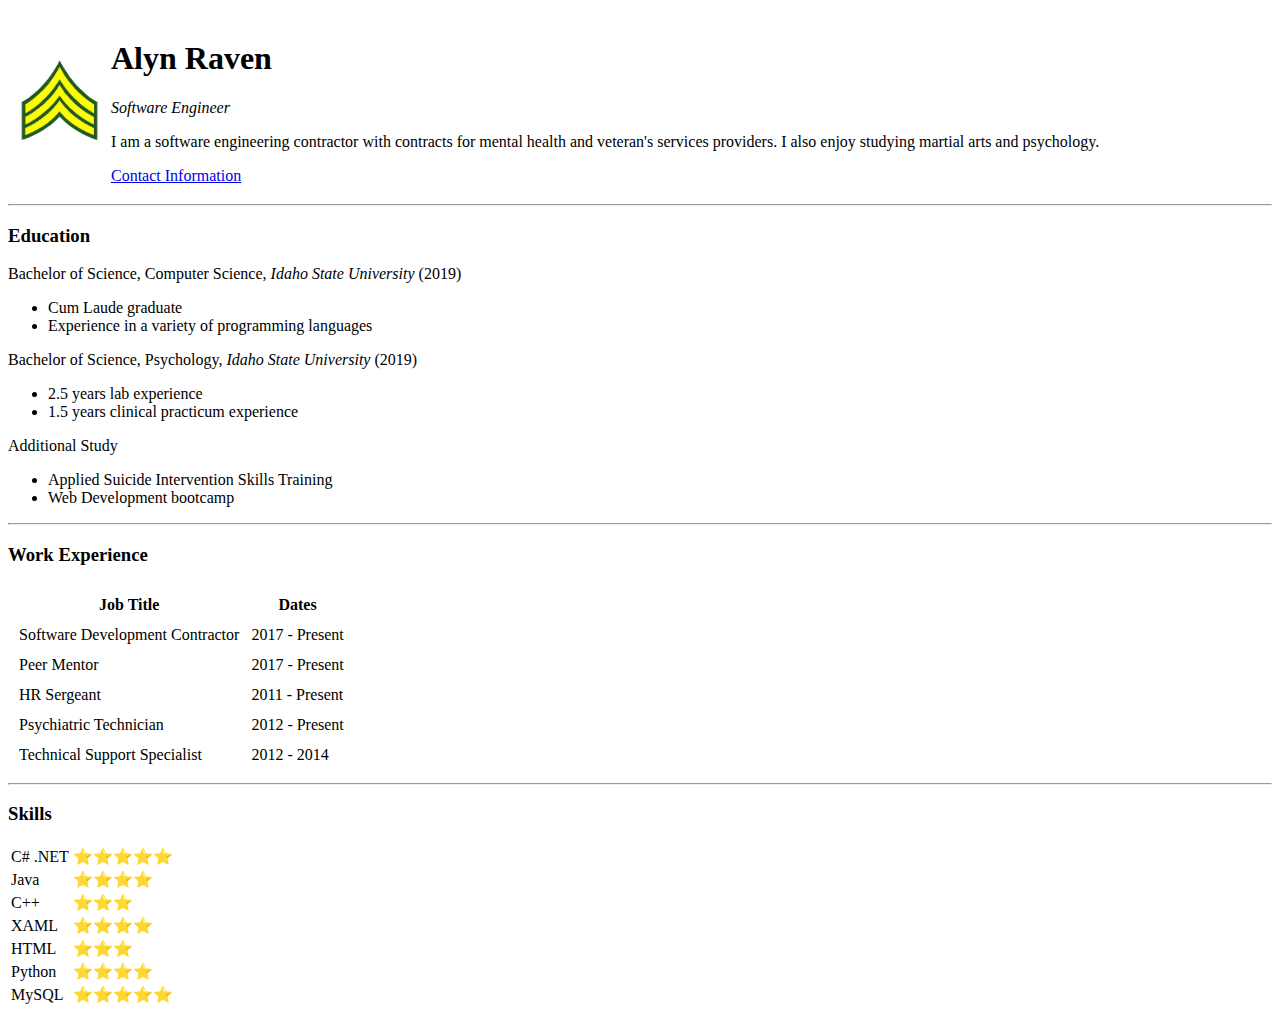
==== index.html @ e5c90f74 "Initial CV upload" ====
<!DOCTYPE html>
<html lang="en" dir="ltr">

<head>
  <meta charset="utf-8">
  <title>Alyn's Site</title>
</head>

<body>
  <table cellspacing="10">
    <tr>
      <td><img height="80" width="80" src="images/Stripes.jpg" alt="Stripes"></td>
      <td>
        <h1>Alyn Raven</h1>
        <p>
          <em>Software Engineer</em>
        </p>
        <p>I am a software engineering contractor with contracts for mental health and veteran's services providers.
        I also enjoy studying martial arts and psychology.</p>
        <a href="ContactMe.html">Contact Information</a>
      </td>
    </tr>
  </table>
  <hr />
  <h3>Education</h3>
  <p>Bachelor of Science, Computer Science, <em>Idaho State University</em> (2019)</p>
  <ul>
    <li>Cum Laude graduate</li>
    <li>Experience in a variety of programming languages</li>
  </ul>
  <p>Bachelor of Science, Psychology, <em>Idaho State University</em> (2019)</p>
  <ul>
    <li>2.5 years lab experience</li>
    <li>1.5 years clinical practicum experience</li>
  </ul>
  <p>Additional Study</p>
  <ul>
    <li>Applied Suicide Intervention Skills Training</li>
    <li>Web Development bootcamp</li>
  </ul>
  <hr>
  <h3>Work Experience</h3>
  <table cellspacing = "10">
    <tr>
      <th>Job Title</th>
      <th>Dates</th>
    </tr>
    <tr>
      <td>Software Development Contractor</td>
      <td>2017 - Present</td>
    </tr>
    <tr>
      <td>Peer Mentor</td>
      <td>2017 - Present</td>
    </tr>
    <tr>
      <td>HR Sergeant</td>
      <td>2011 - Present</td>
    </tr>
    <tr>
      <td>Psychiatric Technician</td>
      <td>2012 - Present</td>
    </tr>
    <tr>
      <td>Technical Support Specialist</td>
      <td>2012 - 2014</td>
    </tr>
  </table>
  <hr>
  <h3>Skills</h3>
  <table>
    <tr>
      <td>C# .NET</td>
      <td>⭐⭐⭐⭐⭐</td>
    </tr>
    <tr>
      <td>Java</td>
      <td>⭐⭐⭐⭐</td>
    </tr>
    <tr>
      <td>C++</td>
      <td>⭐⭐⭐</td>
    </tr>
    <tr>
      <td>XAML</td>
      <td>⭐⭐⭐⭐</td>
    </tr>
    <tr>
      <td>HTML</td>
      <td>⭐⭐⭐</td>
    </tr>
    <tr>
      <td>Python</td>
      <td>⭐⭐⭐⭐</td>
    </tr>
    <tr>
      <td>MySQL</td>
      <td>⭐⭐⭐⭐⭐</td>
    </tr>
  </table>
</body>

</html>
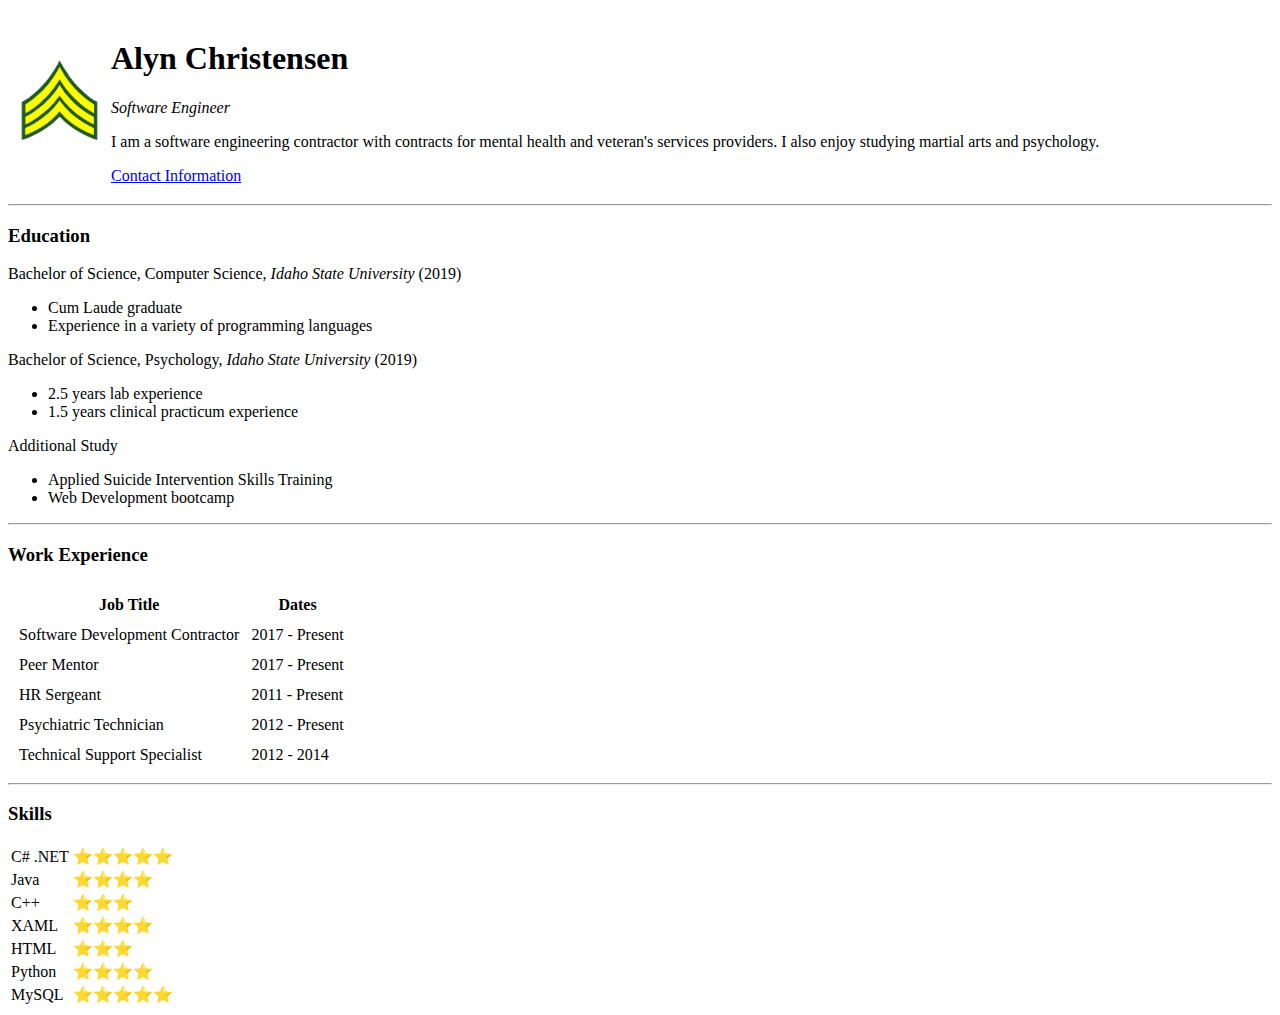
==== commit cccb1253: "Name Change" ====
--- a/index.html
+++ b/index.html
@@ -11,7 +11,7 @@
     <tr>
       <td><img height="80" width="80" src="images/Stripes.jpg" alt="Stripes"></td>
       <td>
-        <h1>Alyn Raven</h1>
+        <h1>Alyn Christensen</h1>
         <p>
           <em>Software Engineer</em>
         </p>
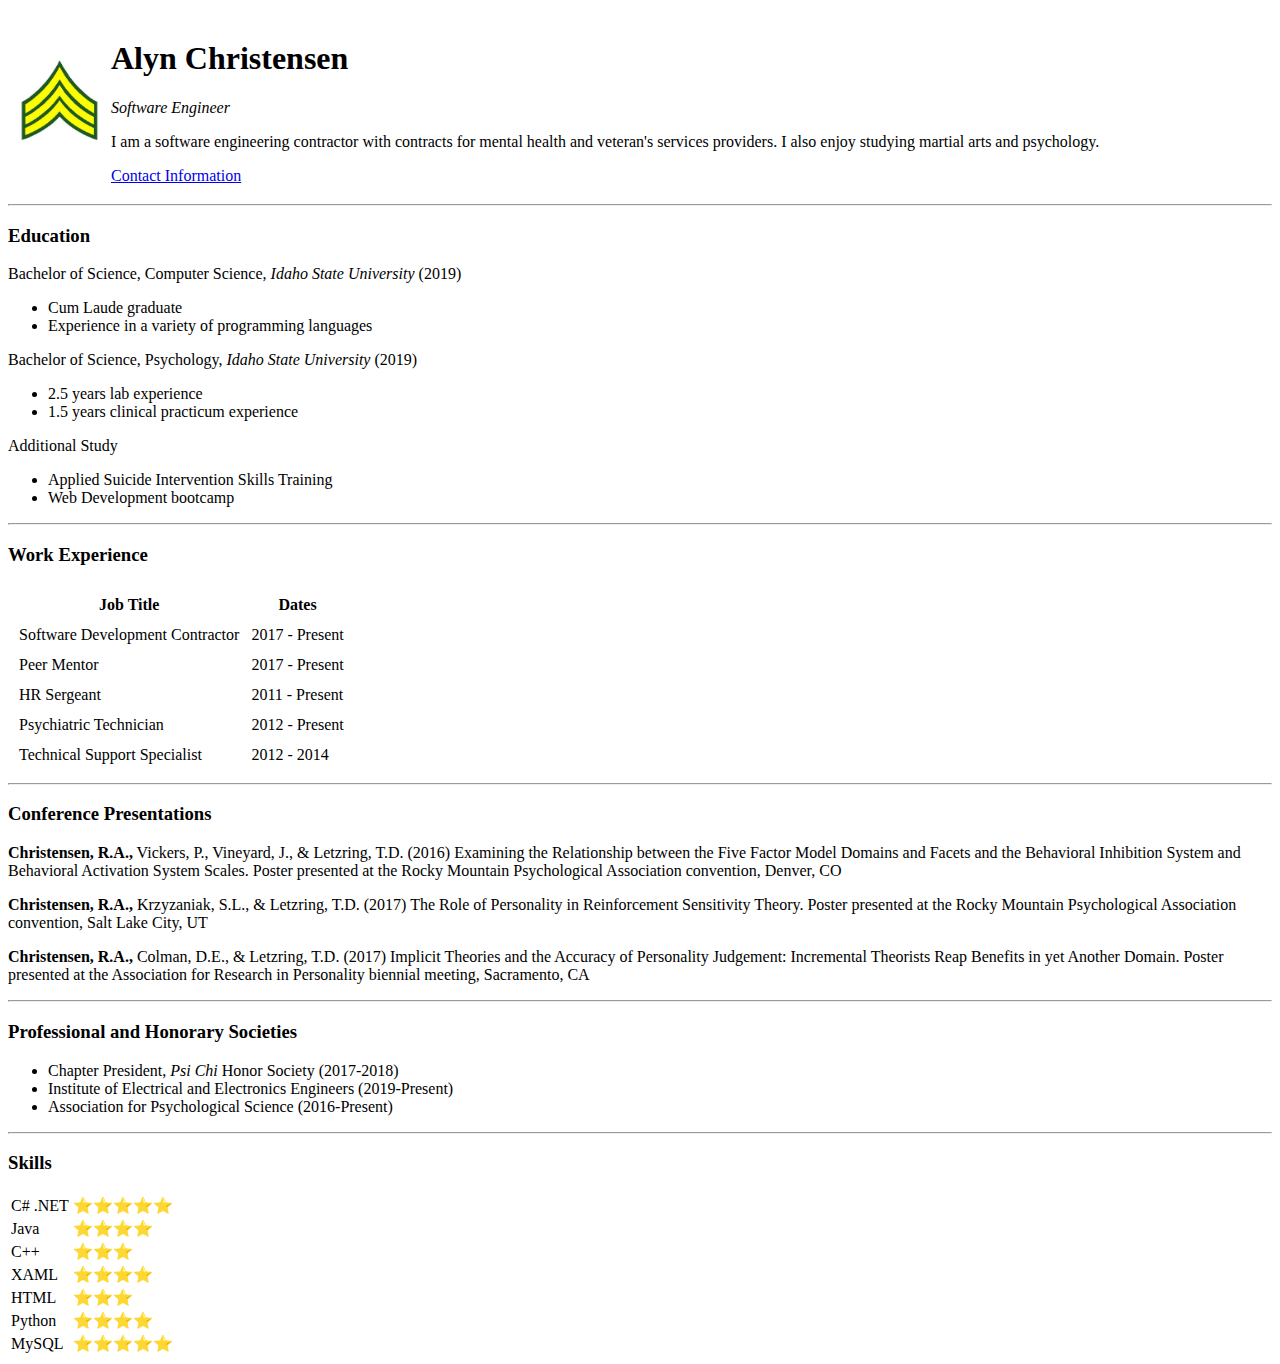
==== commit 469875eb: "Added Publication Information" ====
--- a/index.html
+++ b/index.html
@@ -16,7 +16,7 @@
           <em>Software Engineer</em>
         </p>
         <p>I am a software engineering contractor with contracts for mental health and veteran's services providers.
-        I also enjoy studying martial arts and psychology.</p>
+          I also enjoy studying martial arts and psychology.</p>
         <a href="ContactMe.html">Contact Information</a>
       </td>
     </tr>
@@ -40,7 +40,7 @@
   </ul>
   <hr>
   <h3>Work Experience</h3>
-  <table cellspacing = "10">
+  <table cellspacing="10">
     <tr>
       <th>Job Title</th>
       <th>Dates</th>
@@ -66,6 +66,25 @@
       <td>2012 - 2014</td>
     </tr>
   </table>
+  <hr>
+  <h3>Conference Presentations</h3>
+  <p><strong>Christensen, R.A.,</strong> Vickers, P., Vineyard, J., & Letzring, T.D. (2016) Examining
+    the Relationship between the Five Factor Model Domains and Facets and the Behavioral Inhibition
+    System and Behavioral Activation System Scales.
+    Poster presented at the Rocky Mountain Psychological Association convention, Denver, CO</p>
+  <p><strong>Christensen, R.A.,</strong> Krzyzaniak, S.L., & Letzring, T.D. (2017) The Role of Personality
+    in Reinforcement Sensitivity Theory.
+    Poster presented at the Rocky Mountain Psychological Association convention, Salt Lake City, UT</p>
+  <p><strong>Christensen, R.A.,</strong> Colman, D.E., & Letzring, T.D. (2017) Implicit Theories and the
+    Accuracy of Personality Judgement: Incremental Theorists Reap Benefits in yet Another Domain.
+    Poster presented at the Association for Research in Personality biennial meeting, Sacramento, CA</p>
+  <hr>
+<h3>Professional and Honorary Societies</h3>
+<ul>
+  <li>Chapter President, <em>Psi Chi</em> Honor Society (2017-2018)</li>
+  <li>Institute of Electrical and Electronics Engineers (2019-Present)</li>
+  <li>Association for Psychological Science (2016-Present)</li>
+</ul>
   <hr>
   <h3>Skills</h3>
   <table>
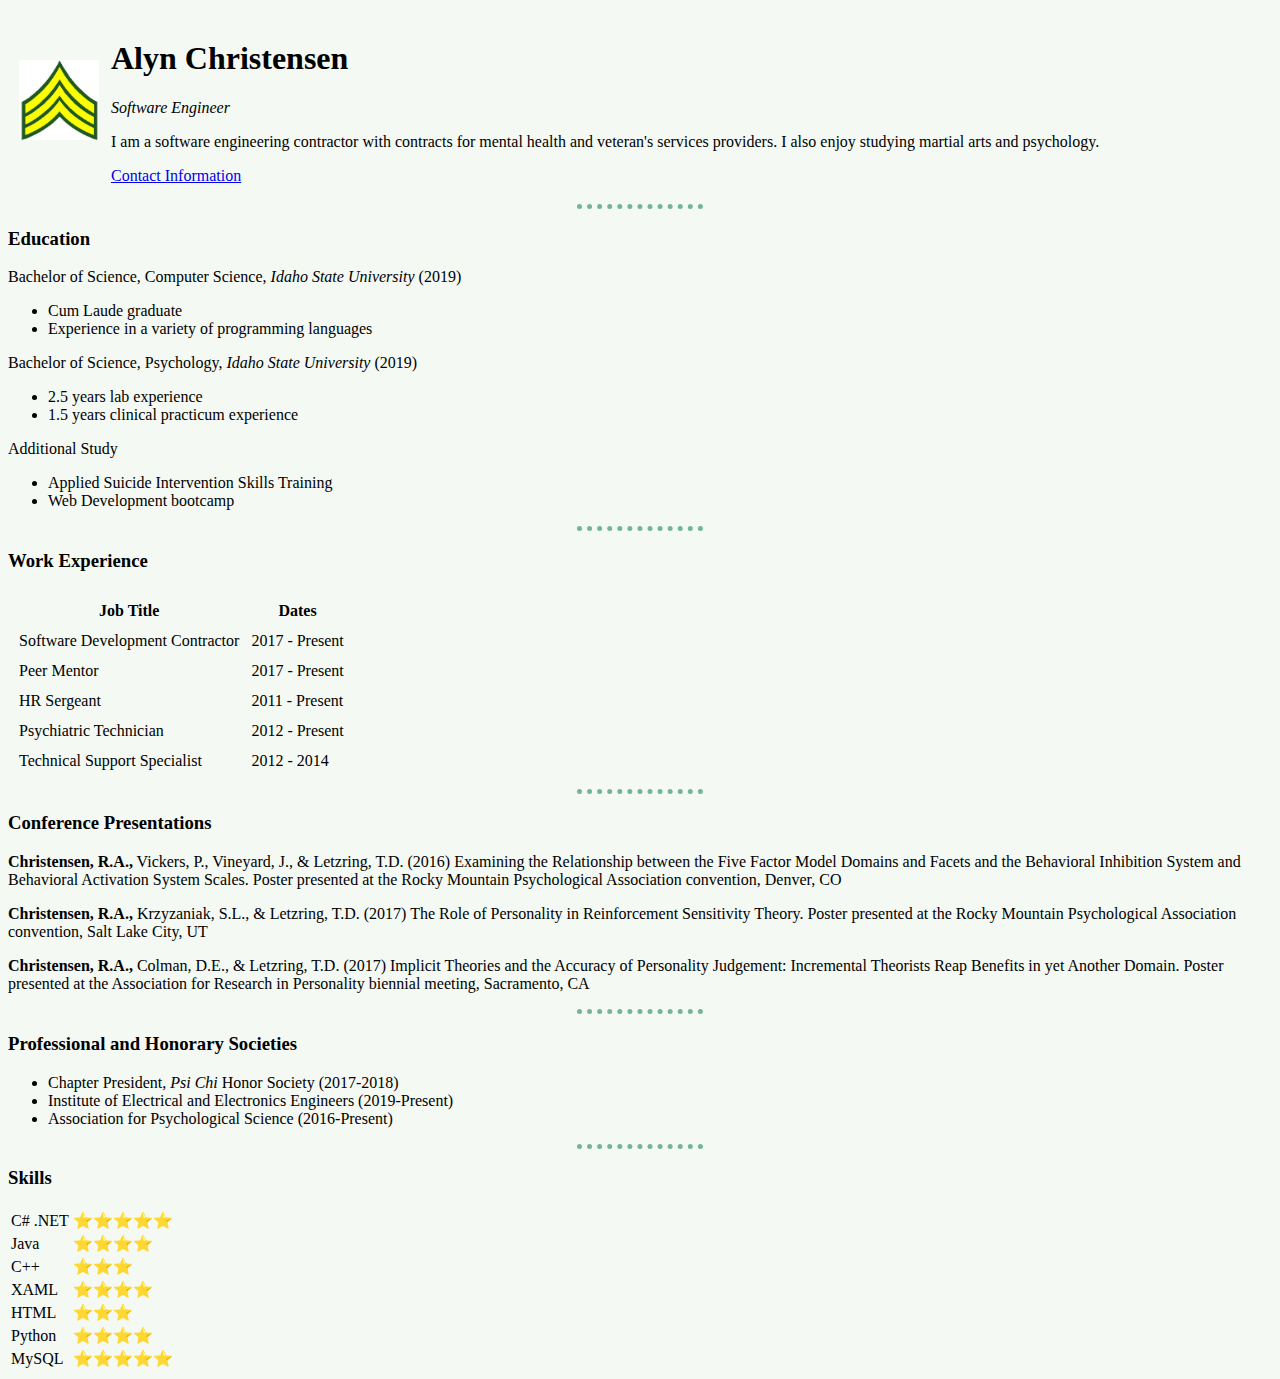
==== commit e24567d1: "Added CSS Code" ====
--- a/index.html
+++ b/index.html
@@ -4,6 +4,26 @@
 <head>
   <meta charset="utf-8">
   <title>Alyn's Site</title>
+
+<!-- CSS code goes here -->
+<style>
+
+  body {
+    background-color: #f4f9f4;
+  }
+
+  hr {
+    border-style: none;
+    border-top-style: dotted;
+    border-color: #74b49b;
+    border-width: 5px;
+    line-style: dotted;
+    height: 0px;
+    width: 10%;
+  }
+
+</style>
+
 </head>
 
 <body>
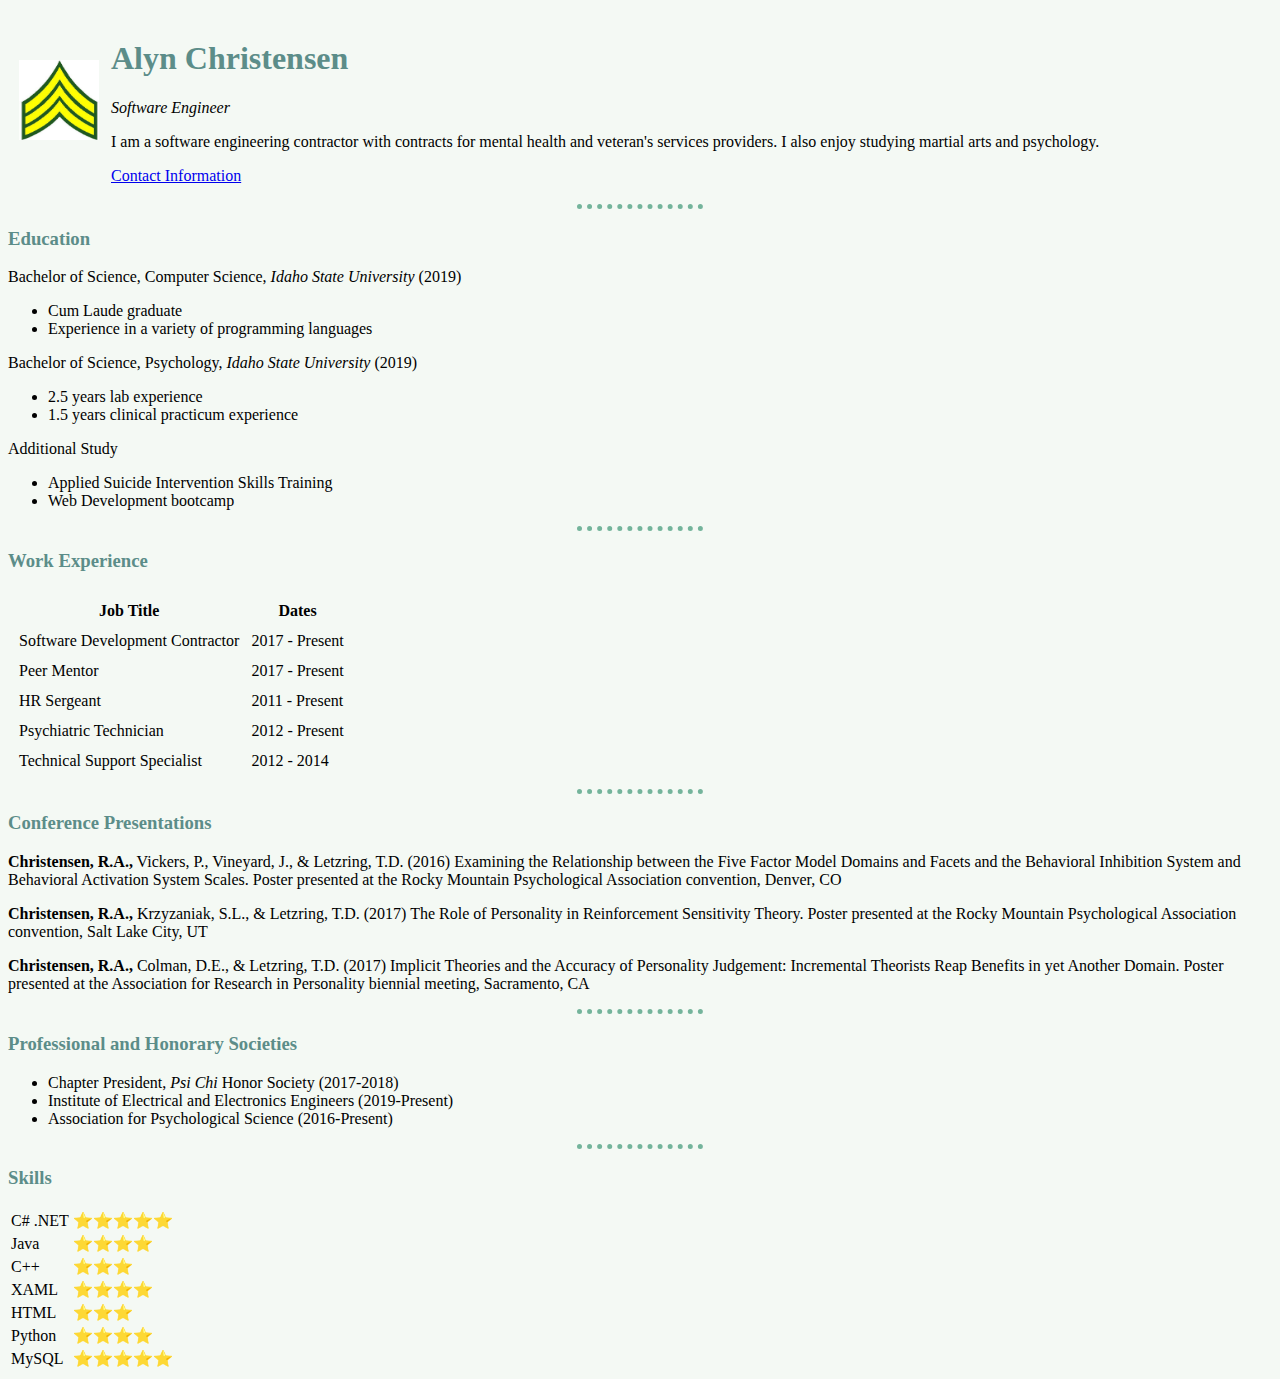
==== commit 4bb3e66a: "Add files via upload" ====
--- a/index.html
+++ b/index.html
@@ -4,25 +4,7 @@
 <head>
   <meta charset="utf-8">
   <title>Alyn's Site</title>
-
-<!-- CSS code goes here -->
-<style>
-
-  body {
-    background-color: #f4f9f4;
-  }
-
-  hr {
-    border-style: none;
-    border-top-style: dotted;
-    border-color: #74b49b;
-    border-width: 5px;
-    line-style: dotted;
-    height: 0px;
-    width: 10%;
-  }
-
-</style>
+  <link rel="stylesheet" href="css/style.css">
 
 </head>
 
--- a/css/style.css
+++ b/css/style.css
@@ -0,0 +1,19 @@
+body {
+  background-color: #f4f9f4;
+}
+
+hr {
+  border-style: none;
+  border-top-style: dotted;
+  border-color: #74b49b;
+  border-width: 5px;
+  width: 10%;
+}
+
+h1 {
+  color: #5c8d89;
+}
+
+h3 {
+  color: #5c8d89;
+}
